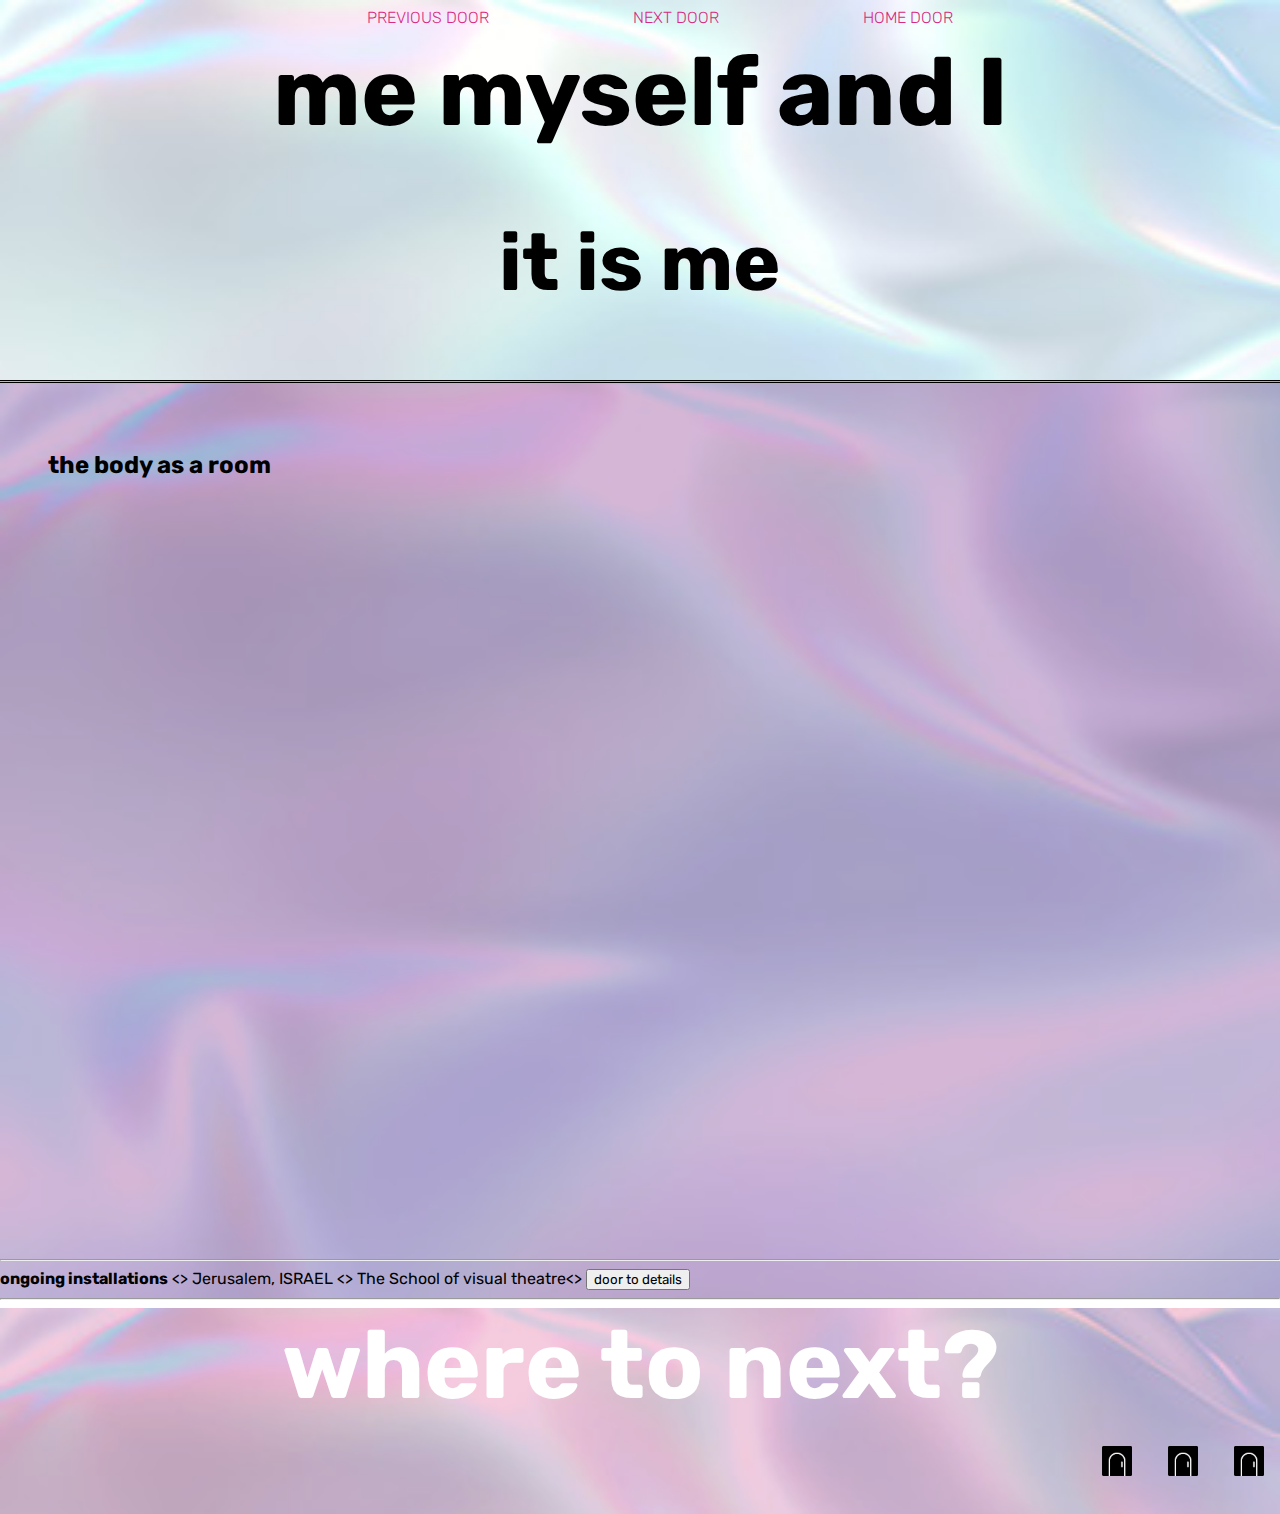
==== index.html @ 9a1dbe80 "video fixed" ====
<!DOCTYPE html>
<html lang="en">
  <head>
    <title>Alohomora</title>
    <meta charset="utf-8" name = "DOORS" content= "Creative coding group Project" />
    <link rel="icon" href="../images/LogoPage.jpeg" type="image/icon type">
    <link rel = "stylesheet" href = "../stylesheet/style.css"/>
  </head>

  
  <body>
    <header class ="main-header">
        <nav class = "nav main-nav">
            <ul>
                <li> <a>PREVIOUS DOOR </a></li>
                <li><a> NEXT DOOR</a></li>
                <li><a>HOME DOOR </a></li>
            </ul>
        </nav>
        <h1 class = "piece-name piece-name-large-">me myself and I</h1>
        <h2 class ="sub-name"> it is me</h2>
       <!-- <button>&#9658;</button>    --> 
    </header>

    <section class="main-body">
        <h2 class="body-header">the body as a room</h2>
        <center>
          <iframe title="video" src="https://drive.google.com/file/d/1ikTZsvv_qws05FGo0scMQxerMlIDnkXA/preview" width="1080" height="720" frameborder="0" allowfullscreen></iframe>
        </center>
          <div>
          <div>
            <hr> 
            <strong>ongoing installations</strong> &lt;&gt;
            <span> Jerusalem, ISRAEL</span> &lt;&gt;
            <span> The School of visual theatre</span>&lt;&gt;
            <button type= "button"> door to details</button>
            <hr>
            <!-- <img src = "https://images.app.goo.gl/gLdZd64u71khMkbo6"> -->
          </div>
        </div>
    </section>

    <footer class="main-footer">
      <div class ="containter main-footer-container">
        <h3 class="piece-name">where to next?</h3>
        <ul class="nav footer-nav">
            <li>  
              <a href = "https://www.hhha.online">  
                <img src = "../images/blackDoor.jpeg" >
              </a>
            </li> 
            <li>  
              <a href = "https://shaderific.com/glsl.html">  
                <img src = "../images/blackDoor.jpeg" >
              </a>
            </li> 
            <li>  
              <a href = "https://dad.agency/">  
                <img src = "../images/blackDoor.jpeg" >
              </a>
            </li> 
        </ul>
      </div>
    </footer>

  </body>
</html>
---- stylesheet/style.css ----
/*questions: why doesnt the background blend in the main bpdy work??*/
  
  
  
  @import url('https://fonts.googleapis.com/css2?family=Rubik&display=swap');


/* everything selector for generals*/
*{
    box-sizing:border-box;
    font-family:Rubik;
}
 
 /*  getting rid of the white space and making the background fill the entire image  */

 html, body {
    margin: 0; 
    padding: 0;
 }
 /*there was still a tiny bit left at the ul element so set the margin to 0 here too */

 .nav ul{
    margin:0; 
 }
 .nav li {
    display: inline;
 }

 .nav a{
    /* space out the header elements from each other */
    display: inline-block;
    padding: .5em;
    color: rgba(215, 42, 128);
 }

 .main-nav{
    text-align:center;
    font-size: 1.1 em; 
    font-weight:lighter;
    border-bottom: 1px solid rgba (215, 215, 128);
 }

 .main-nav li {
    padding: 6% 5%
 }

 .nav a:hover{
    background-color: rgba(231, 137, 206, 0.281);
 }
.main-header {
    background-image: url("../images/soft_electric.jpg");
    background-size: cover;
    padding-bottom: 3px;
}
.piece-name{
    text-align: center;
    margin: 0;
    font-size: 6em;
}
.piece-name-large {
    font-size: 7em;
}
.sub-name {
    text-align:center;
    font-size: 5em;
}


/*main part*/
.main-body{
    background-color: rgba(115,12,125,0.3);
    background-image: url("../images/soft_electric.jpg");
    background-blend-mode: multiply;
    background-size: cover; 
    padding-top: 20px;
    border-top: double;
}
.body-header{
    margin: 2em;
}

.video{
    max-width: 60 rem; 
    width: 100%; 
   /* max-height: 30.875 rem;*/
    height: 200%;

   /* margin: 1.25rem auto;*/ 
   
}
.tag{
    margin: 50px
}
.main-footer{
    background-color: rgba(225, 92, 158, 0.316);
    background-image: url("../images/soft_electric.jpg");
    background-blend-mode: multiply;
    color: white;
    padding: .25;
    background-size:cover;
    padding-bottom:10px;

}
main-footer-container {
    display: flex;
    align-items:center;
}
.main-footer-container ul{
    flex-grow:1;
    text-align:end;
}
.footer-nav li{
    padding:0 .5em;
}
.footer-nav img{
    width:30px;
    height:30px;
}
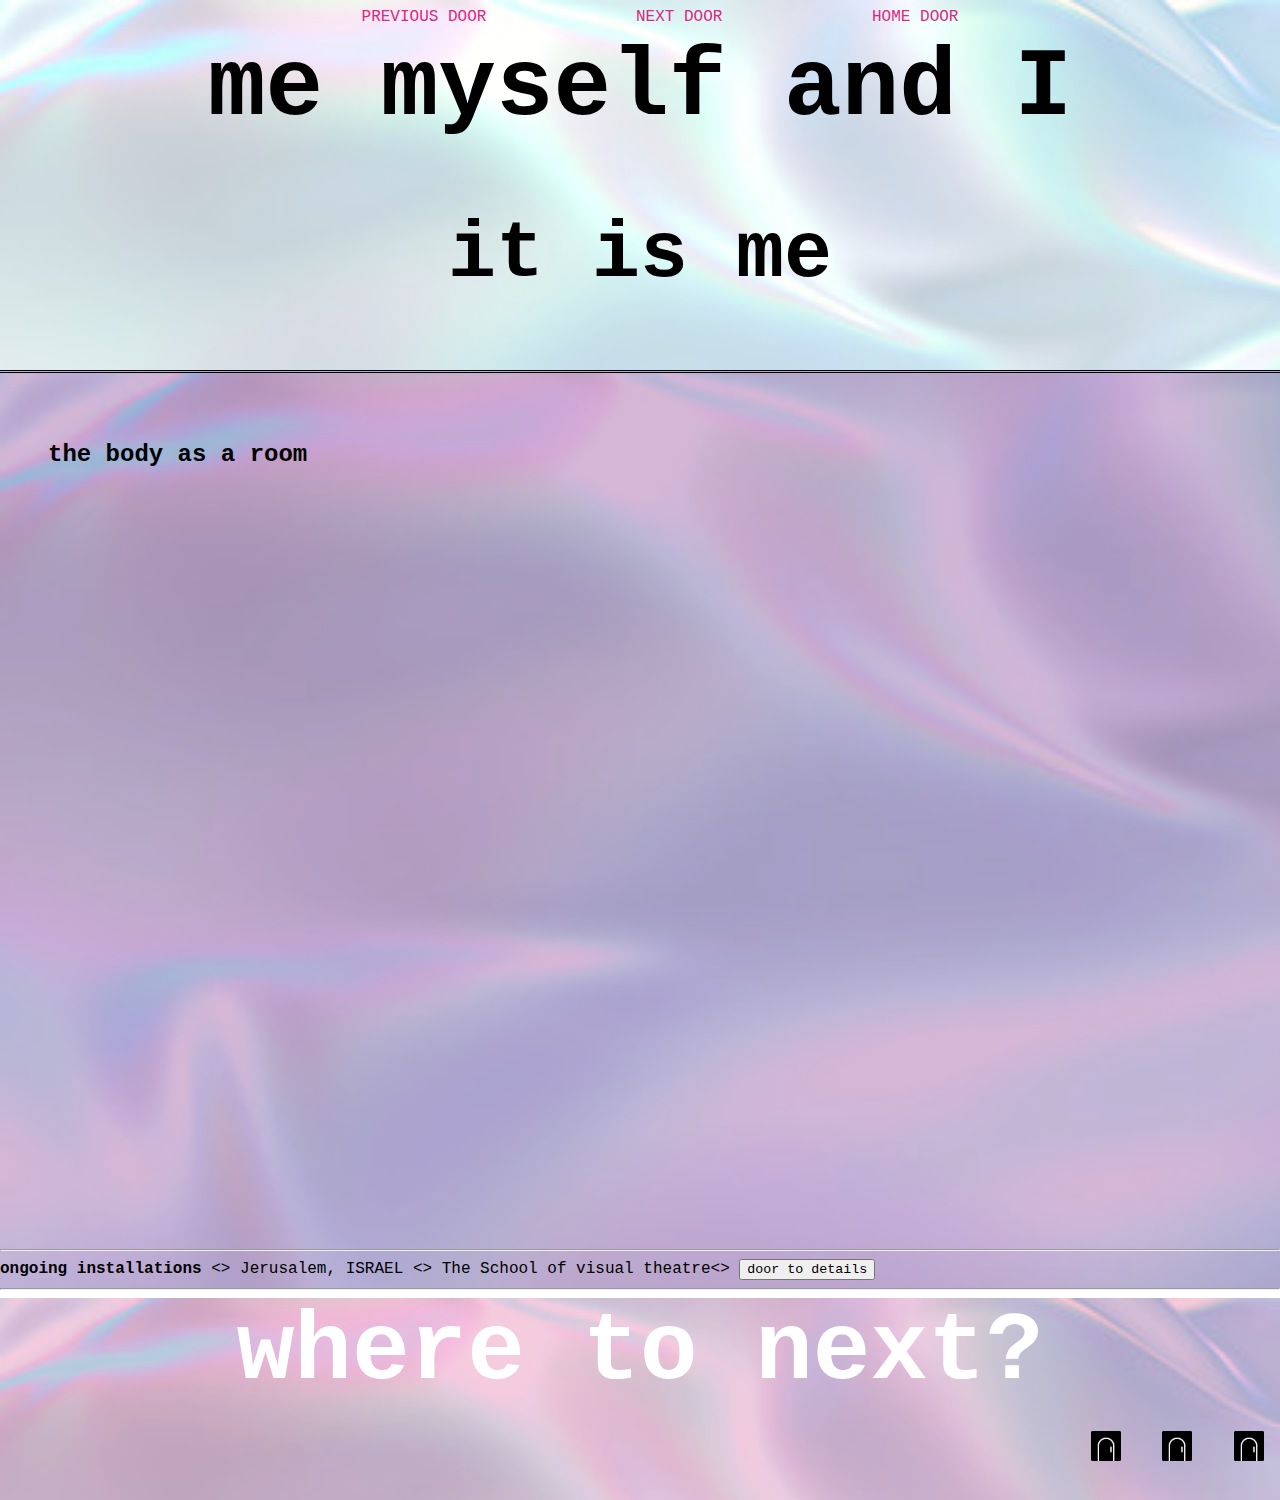
==== commit 3c2b2d80: "tried to add css" ====
--- a/index.html
+++ b/index.html
@@ -4,7 +4,7 @@
     <title>Alohomora</title>
     <meta charset="utf-8" name = "DOORS" content= "Creative coding group Project" />
     <link rel="icon" href="../images/LogoPage.jpeg" type="image/icon type">
-    <link rel = "stylesheet" href = "../stylesheet/style.css"/>
+    <link rel = "stylesheet" href = "stylesheet/style.css"/>
   </head>
 
   
@@ -46,17 +46,17 @@
         <ul class="nav footer-nav">
             <li>  
               <a href = "https://www.hhha.online">  
-                <img src = "../images/blackDoor.jpeg" >
+                <img src = "images/blackDoor.jpeg" >
               </a>
             </li> 
             <li>  
               <a href = "https://shaderific.com/glsl.html">  
-                <img src = "../images/blackDoor.jpeg" >
+                <img src = "images/blackDoor.jpeg" >
               </a>
             </li> 
             <li>  
               <a href = "https://dad.agency/">  
-                <img src = "../images/blackDoor.jpeg" >
+                <img src = "images/blackDoor.jpeg" >
               </a>
             </li> 
         </ul>
--- a/stylesheet/style.css
+++ b/stylesheet/style.css
@@ -3,13 +3,15 @@
   
   
   
-  @import url('https://fonts.googleapis.com/css2?family=Rubik&display=swap');
-
+  @font-face {
+    font-family: OurFavFont;
+    src: url(SpecialElite.ttf);
+}
 
 /* everything selector for generals*/
 *{
     box-sizing:border-box;
-    font-family:Rubik;
+    font-family: 'Courier New', Courier, monospace;
 }
  
  /*  getting rid of the white space and making the background fill the entire image  */
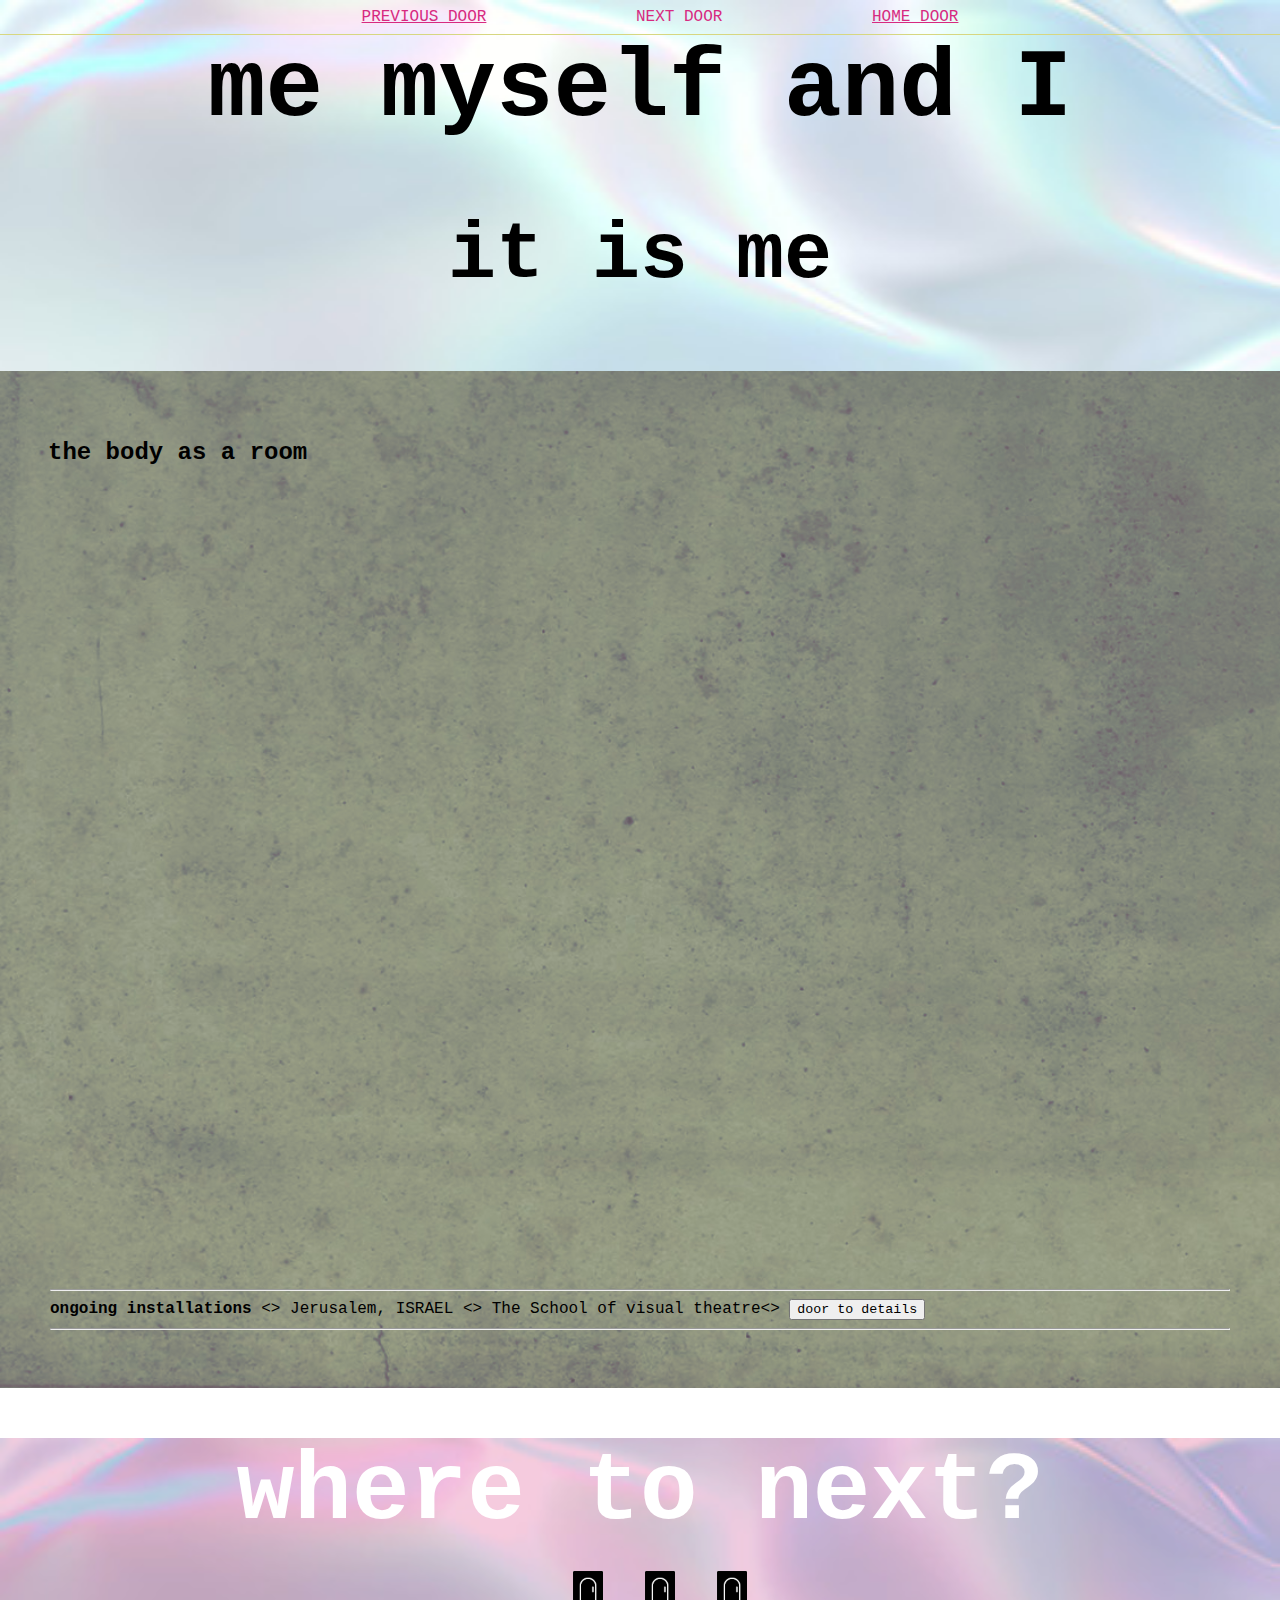
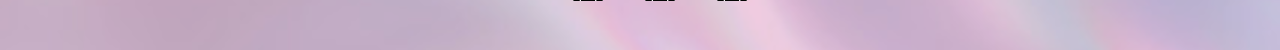
==== commit f9471561: "changed" ====
--- a/index.html
+++ b/index.html
@@ -1,9 +1,10 @@
 <!DOCTYPE html>
 <html lang="en">
   <head>
+    <script src="sth.js"></script>
     <title>Alohomora</title>
     <meta charset="utf-8" name = "DOORS" content= "Creative coding group Project" />
-    <link rel="icon" href="../images/LogoPage.jpeg" type="image/icon type">
+    <link rel="icon" href="images/LogoPage.jpeg" type="image/icon type">
     <link rel = "stylesheet" href = "stylesheet/style.css"/>
   </head>
 
@@ -12,9 +13,9 @@
     <header class ="main-header">
         <nav class = "nav main-nav">
             <ul>
-                <li> <a>PREVIOUS DOOR </a></li>
-                <li><a> NEXT DOOR</a></li>
-                <li><a>HOME DOOR </a></li>
+                <li> <a href="javascript:window.history.back();">PREVIOUS DOOR </a></li>
+                <li><a id="button" onClick="goRandomSite()" target="_blank"> NEXT DOOR</a></li>
+                <li><a href="https://notchaiya.github.io/alohomora/">HOME DOOR </a></li>
             </ul>
         </nav>
         <h1 class = "piece-name piece-name-large-">me myself and I</h1>
@@ -27,17 +28,15 @@
         <center>
           <iframe title="video" src="https://drive.google.com/file/d/1ikTZsvv_qws05FGo0scMQxerMlIDnkXA/preview" width="1080" height="720" frameborder="0" allowfullscreen></iframe>
         </center>
-          <div>
-          <div>
+       
+          <div class="tag">
             <hr> 
             <strong>ongoing installations</strong> &lt;&gt;
             <span> Jerusalem, ISRAEL</span> &lt;&gt;
             <span> The School of visual theatre</span>&lt;&gt;
             <button type= "button"> door to details</button>
             <hr>
-            <!-- <img src = "https://images.app.goo.gl/gLdZd64u71khMkbo6"> -->
           </div>
-        </div>
     </section>
 
     <footer class="main-footer">
--- a/stylesheet/style.css
+++ b/stylesheet/style.css
@@ -2,11 +2,7 @@
   /*questions: why doesnt the background blend in the main bpdy work??*/
   
   
-  
-  @font-face {
-    font-family: OurFavFont;
-    src: url(SpecialElite.ttf);
-}
+
 
 /* everything selector for generals*/
 *{
@@ -40,7 +36,7 @@
     text-align:center;
     font-size: 1.1 em; 
     font-weight:lighter;
-    border-bottom: 1px solid rgba (215, 215, 128);
+    border-bottom: 1px solid rgba(215, 215, 128);
  }
 
  .main-nav li {
@@ -71,12 +67,11 @@
 
 /*main part*/
 .main-body{
-    background-color: rgba(115,12,125,0.3);
-    background-image: url("../images/soft_electric.jpg");
-    background-blend-mode: multiply;
+    background-color: rgba(182, 153, 195, 0.326);
+    background-image: url("../images/background.jpeg");
+    background-blend-mode: difference;
     background-size: cover; 
     padding-top: 20px;
-    border-top: double;
 }
 .body-header{
     margin: 2em;
@@ -85,14 +80,11 @@
 .video{
     max-width: 60 rem; 
     width: 100%; 
-   /* max-height: 30.875 rem;*/
     height: 200%;
-
-   /* margin: 1.25rem auto;*/ 
-   
 }
 .tag{
-    margin: 50px
+    margin: 50px;
+    padding-bottom:50px;
 }
 .main-footer{
     background-color: rgba(225, 92, 158, 0.316);
@@ -101,7 +93,8 @@
     color: white;
     padding: .25;
     background-size:cover;
-    padding-bottom:10px;
+    padding-bottom:20px;
+  
 
 }
 main-footer-container {
@@ -109,8 +102,8 @@
     align-items:center;
 }
 .main-footer-container ul{
-    flex-grow:1;
-    text-align:end;
+    flex-grow:0.5;
+    text-align:center;
 }
 .footer-nav li{
     padding:0 .5em;
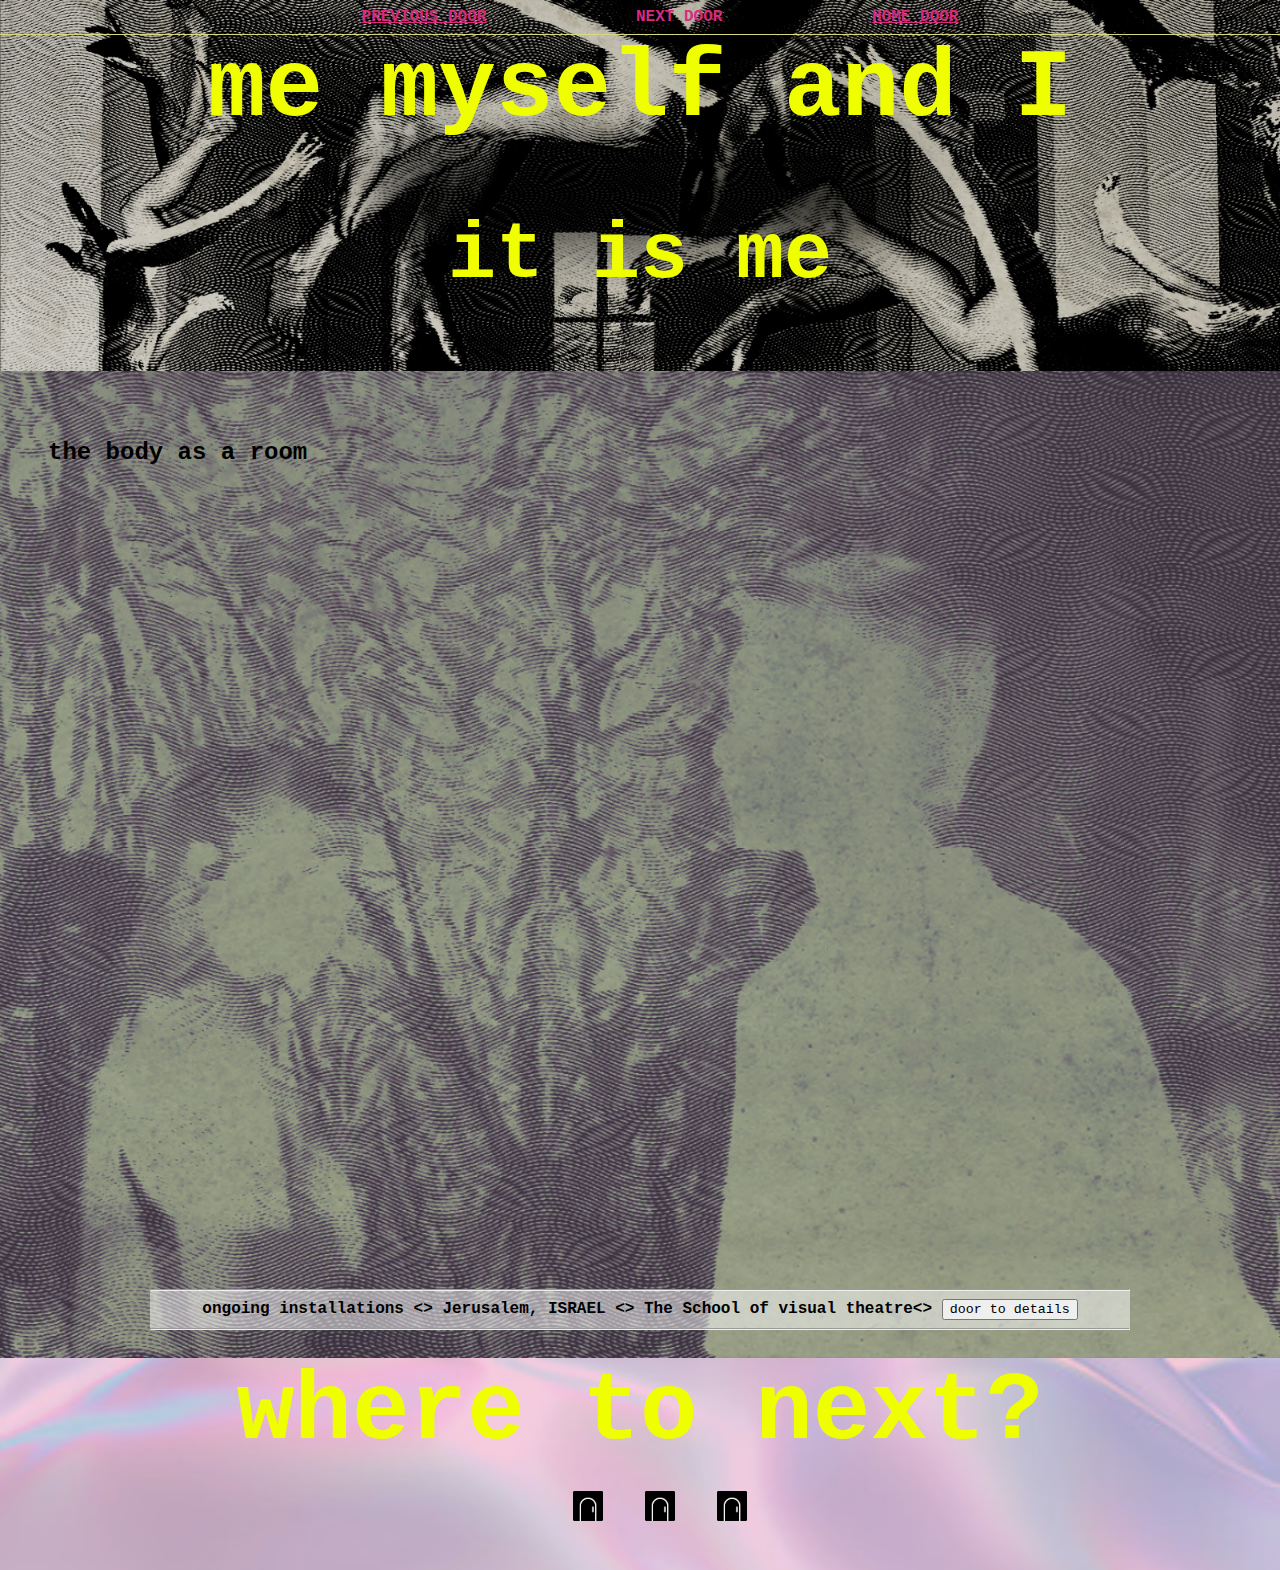
==== commit bab04e80: "details" ====
--- a/index.html
+++ b/index.html
@@ -29,14 +29,17 @@
           <iframe title="video" src="https://drive.google.com/file/d/1ikTZsvv_qws05FGo0scMQxerMlIDnkXA/preview" width="1080" height="720" frameborder="0" allowfullscreen></iframe>
         </center>
        
-          <div class="tag">
+          <div>
+            <div class="tag">
             <hr> 
             <strong>ongoing installations</strong> &lt;&gt;
             <span> Jerusalem, ISRAEL</span> &lt;&gt;
             <span> The School of visual theatre</span>&lt;&gt;
             <button type= "button"> door to details</button>
             <hr>
+            </div>
           </div>
+
     </section>
 
     <footer class="main-footer">
--- a/stylesheet/style.css
+++ b/stylesheet/style.css
@@ -30,6 +30,7 @@
     display: inline-block;
     padding: .5em;
     color: rgba(215, 42, 128);
+    font-weight: bold;
  }
 
  .main-nav{
@@ -47,7 +48,7 @@
     background-color: rgba(231, 137, 206, 0.281);
  }
 .main-header {
-    background-image: url("../images/soft_electric.jpg");
+    background-image: url("../images/backgroundHead.jpeg");
     background-size: cover;
     padding-bottom: 3px;
 }
@@ -55,23 +56,27 @@
     text-align: center;
     margin: 0;
     font-size: 6em;
+    color:#f0ff00;
 }
 .piece-name-large {
     font-size: 7em;
+    color:#f0ff00;
 }
 .sub-name {
     text-align:center;
     font-size: 5em;
+    color:#f0ff00;
 }
 
 
 /*main part*/
 .main-body{
     background-color: rgba(182, 153, 195, 0.326);
-    background-image: url("../images/background.jpeg");
+    background-image: url("../images/backgroundYim.jpeg");
     background-blend-mode: difference;
     background-size: cover; 
     padding-top: 20px;
+    padding-bottom: 20px
 }
 .body-header{
     margin: 2em;
@@ -83,8 +88,13 @@
     height: 200%;
 }
 .tag{
-    margin: 50px;
-    padding-bottom:50px;
+    margin-top:50px;
+    margin-left:150px;
+    margin-right:150px;
+   
+    text-align: center;
+    font-weight: 700;
+    background: rgba(255,255,255,0.5)
 }
 .main-footer{
     background-color: rgba(225, 92, 158, 0.316);
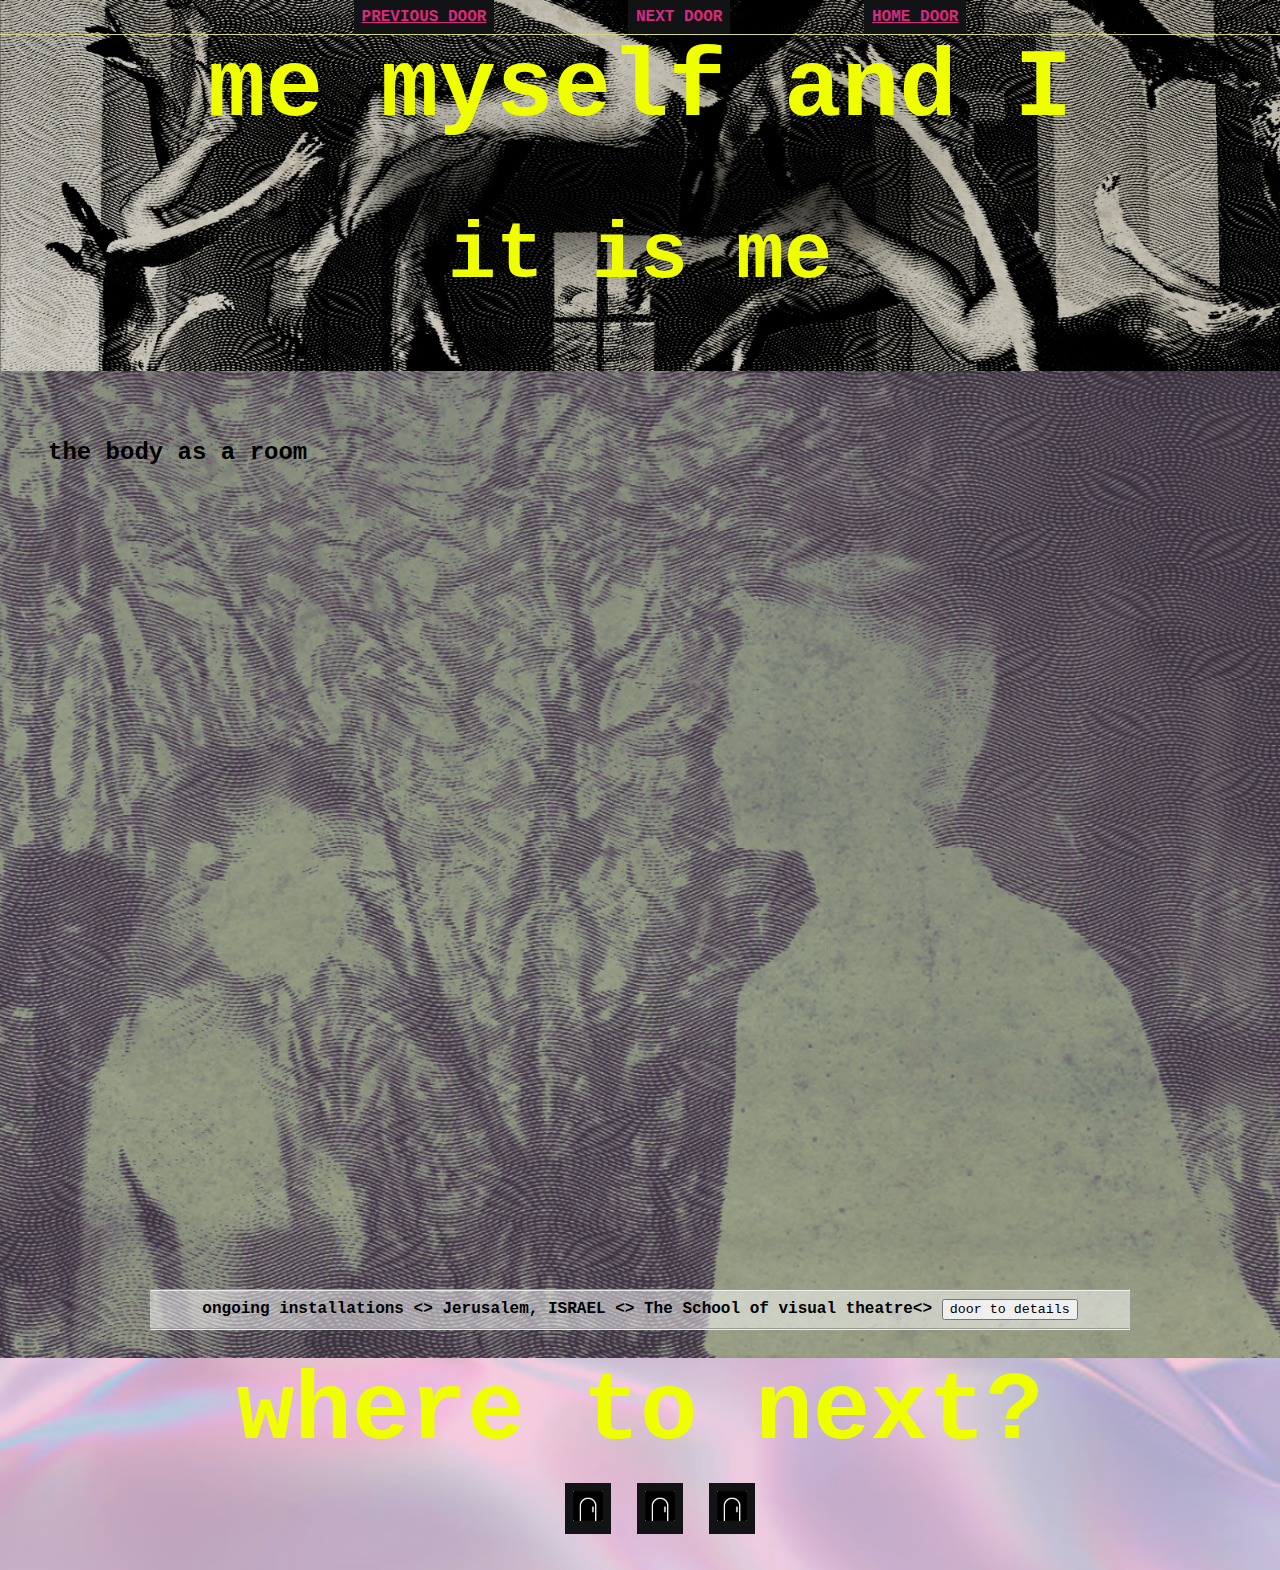
==== commit 1afeed46: "added comments and read me" ====
--- a/index.html
+++ b/index.html
@@ -20,12 +20,11 @@
         </nav>
         <h1 class = "piece-name piece-name-large-">me myself and I</h1>
         <h2 class ="sub-name"> it is me</h2>
-       <!-- <button>&#9658;</button>    --> 
     </header>
-
+    <!-- main section with the trailer of the piece and it's display-->
     <section class="main-body">
         <h2 class="body-header">the body as a room</h2>
-        <center>
+        <center> <!-- i don't know why it appears as read but it works-->
           <iframe title="video" src="https://drive.google.com/file/d/1ikTZsvv_qws05FGo0scMQxerMlIDnkXA/preview" width="1080" height="720" frameborder="0" allowfullscreen></iframe>
         </center>
        
@@ -39,9 +38,7 @@
             <hr>
             </div>
           </div>
-
     </section>
-
     <footer class="main-footer">
       <div class ="containter main-footer-container">
         <h3 class="piece-name">where to next?</h3>
--- a/stylesheet/style.css
+++ b/stylesheet/style.css
@@ -1,8 +1,5 @@
-
-  /*questions: why doesnt the background blend in the main bpdy work??*/
+/* I used the tutorials from Web Dev Simplified ( https://www.youtube.com/watch?v=1PnVor36_40&list=PLZlA0Gpn_vH-cEDOofOujFIknfZZpIk3a&index=7) to get more familiar with css as well as W3schools for html and css*/
   
-  
-
 
 /* everything selector for generals*/
 *{
@@ -17,26 +14,26 @@
     padding: 0;
  }
  /*there was still a tiny bit left at the ul element so set the margin to 0 here too */
-
  .nav ul{
     margin:0; 
  }
  .nav li {
     display: inline;
  }
-
+/* styles the header*/
  .nav a{
     /* space out the header elements from each other */
     display: inline-block;
     padding: .5em;
     color: rgba(215, 42, 128);
     font-weight: bold;
+    background-color:rgb(17, 19, 20);
  }
 
- .main-nav{
+ .main-nav{  
     text-align:center;
     font-size: 1.1 em; 
-    font-weight:lighter;
+    font-weight:900;
     border-bottom: 1px solid rgba(215, 215, 128);
  }
 
@@ -73,7 +70,7 @@
 .main-body{
     background-color: rgba(182, 153, 195, 0.326);
     background-image: url("../images/backgroundYim.jpeg");
-    background-blend-mode: difference;
+    background-blend-mode: difference; /* blends the background color with the background image */
     background-size: cover; 
     padding-top: 20px;
     padding-bottom: 20px
@@ -91,11 +88,12 @@
     margin-top:50px;
     margin-left:150px;
     margin-right:150px;
-   
     text-align: center;
     font-weight: 700;
     background: rgba(255,255,255,0.5)
 }
+
+/* footer*/
 .main-footer{
     background-color: rgba(225, 92, 158, 0.316);
     background-image: url("../images/soft_electric.jpg");
